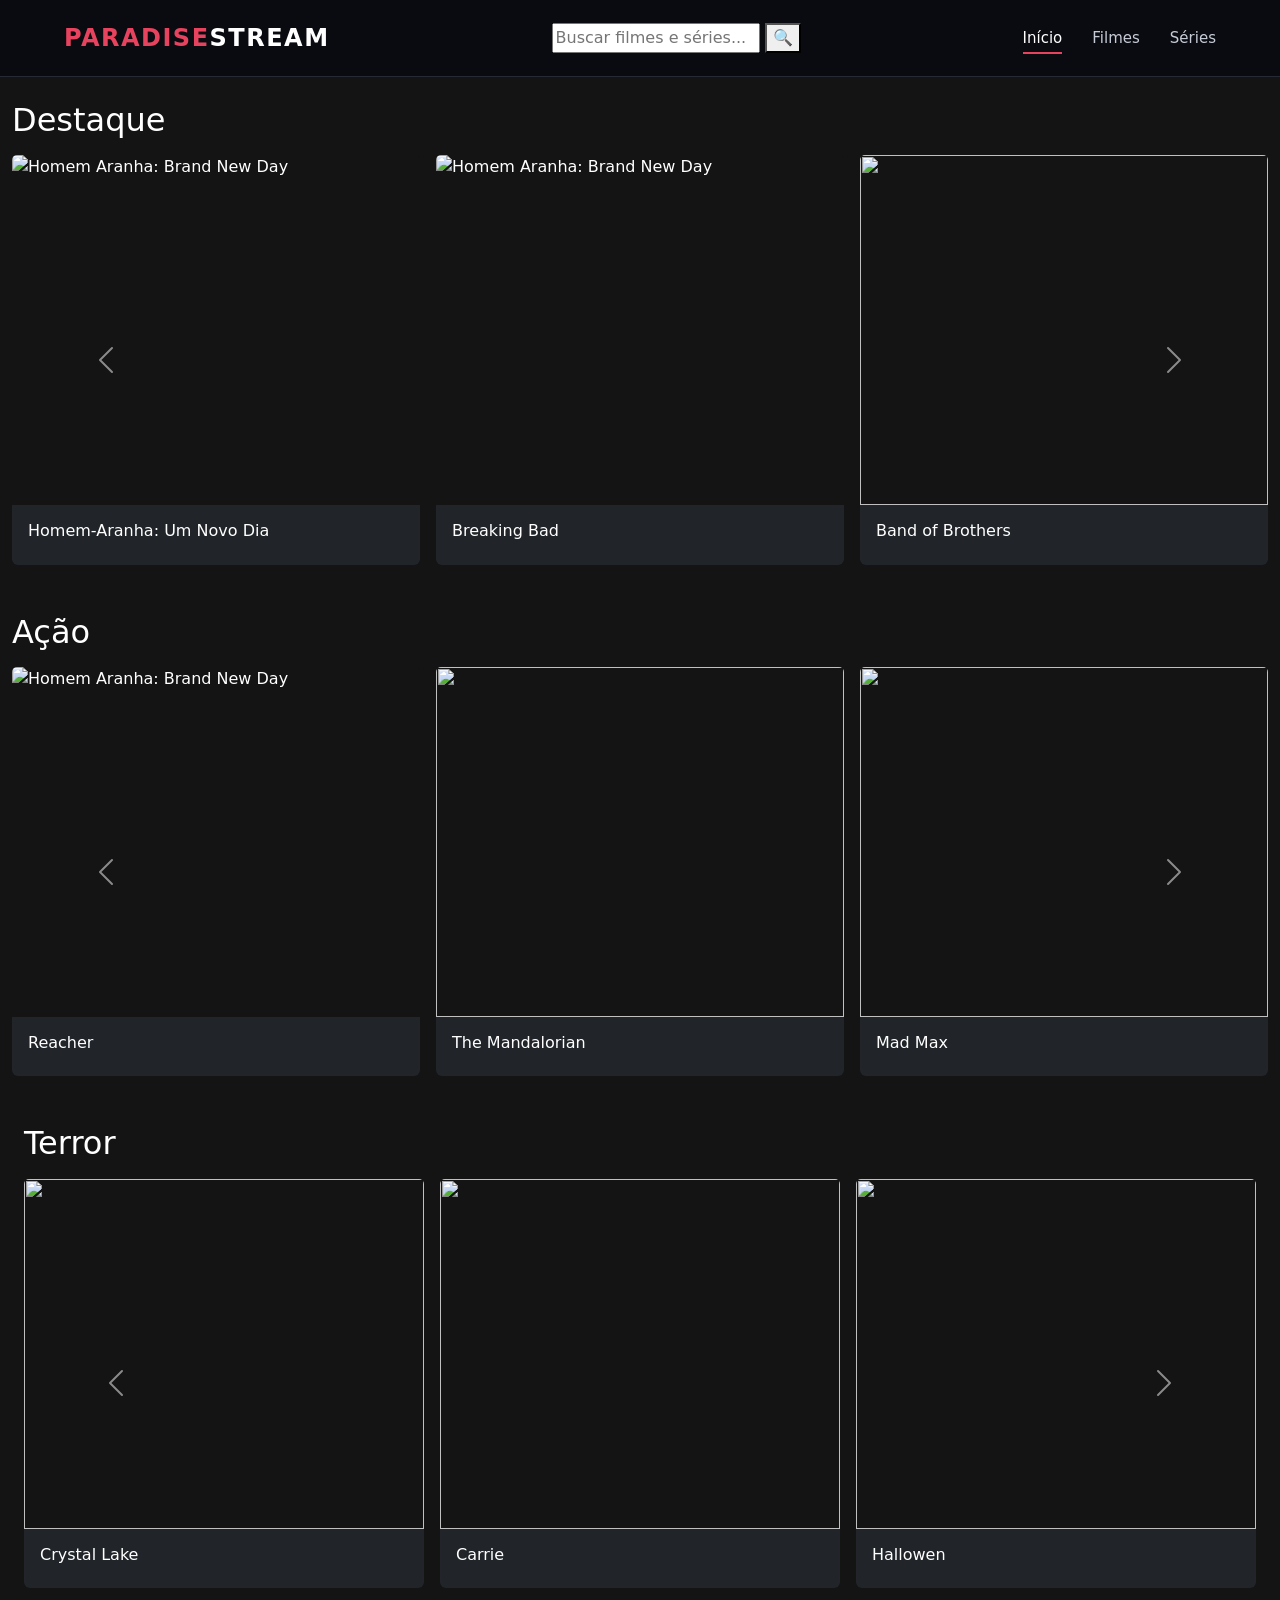
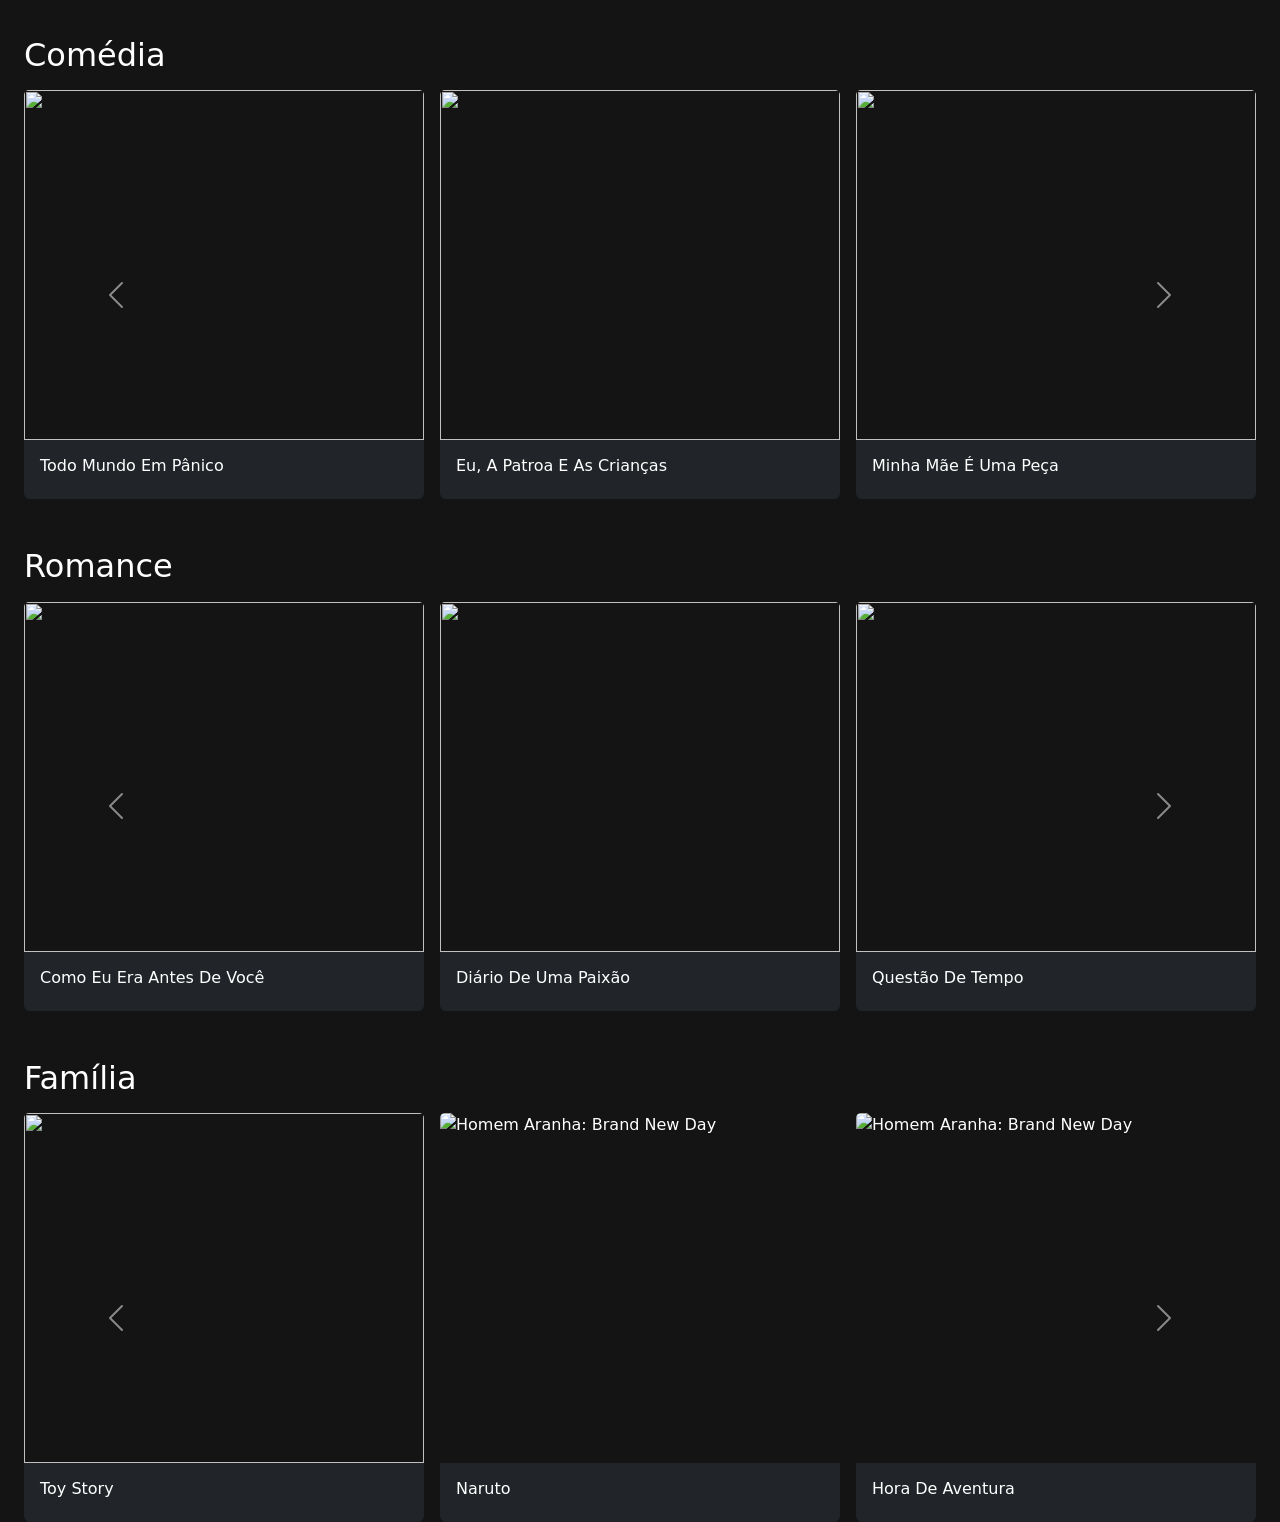
==== index.html @ f9d00931 "Add files via upload" ====
<!DOCTYPE html>
<html lang="pt-br">
<head>
    <meta charset="UTF-8">
    <meta name="viewport" content="width=device-width, initial-scale=1.0">
    <title>Tela inicial</title>
    <link href="https://cdn.jsdelivr.net/npm/bootstrap@5.0.2/dist/css/bootstrap.min.css" rel="stylesheet" integrity="sha384-EVSTQN3/azprG1Anm3QDgpJLIm9Nao0Yz1ztcQTwFspd3yD65VohhpuuCOmLASjC" crossorigin="anonymous">
    <link rel="stylesheet" href="estilos.css">
</head>

<nav class="navbar">
    <div class="nav-container">

        <!-- Logo -->
        <a href="index.html" class="logo">
            PARADISE<span>STREAM</span>
        </a>

        <form class="search-box">
           <input type="text" id="campoBusca" placeholder="Buscar filmes e séries...">
           <button type="button" id="botaoBusca">&#128269;</button>
        </form>

        <!-- Links de navegação -->
        <ul class="nav-links">
            <li>
                <a href="index.html" class="active">Início</a>
            </li>

            <li>
                <a href="filmes.html" >Filmes</a>
            </li>

            <li>
                <a href="series.html">Séries</a>
            </li>

            

        </ul>

    </div>
</nav>

<body>
    


<!-- PRIMEIRO CARROSSEL -->
<div class="container-fluid mt-4">

    <h2 class="text-white mb-3">Destaque</h2>

    <div id="carrosselDestaques" class="carousel slide"  data-bs-wrap="true">

        <div class="carousel-inner">

            <div class="carousel-item active">
                <div class="row row-cols-2 row-cols-md-3 g-3">

                    <div class="col">
                        <div class="card bg-dark text-white">
                            <img src="https://ingresso-a.akamaihd.net/b2b/production/uploads/articles-content/c0a47a68-1120-4607-a90f-4d3f2a126d78.jpg" class="card-img-top"alt="Homem Aranha: Brand New Day">
                            <div class="card-body">
                                <h6>Homem-Aranha: Um Novo Dia</h6>
                            </div>
                        </div>
                    </div>

                    <div class="col">
                        <div class="card bg-dark text-white">
                            <img src="https://m.media-amazon.com/images/M/MV5BMzU5ZGYzNmQtMTdhYy00OGRiLTg0NmQtYjVjNzliZTg1ZGE4XkEyXkFqcGc@._V1_QL75_UX190_CR0,2,190,281_.jpg" class="card-img-top"alt="Homem Aranha: Brand New Day">
                            <div class="card-body">
                                <h6>Breaking Bad</h6>
                            </div>
                        </div>
                    </div>

                    <div class="col">
                        <div class="card bg-dark text-white">
                            <img src="https://m.media-amazon.com/images/M/MV5BYjdlNGJlYjQtMDU2Mi00ZjA1LWEwYzgtYzlmNDM5MmE1ZGUwXkEyXkFqcGc@._V1_FMjpg_UX1000_.jpg" class="card-img-top">
                            <div class="card-body">
                                <h6>Band of Brothers </h6>
                            </div>
                        </div>
                    </div>

                </div>
            </div>

            <div class="carousel-item">
                <!-- Segundo grupo de filmes -->
                 <div class="row row-cols-2 row-cols-md-3 g-3">

                    <div class="col">
                        <div class="card bg-dark text-white">
                            <img src="https://thumb.wikimedia.org/wikipedia/pt/thumb/8/84/AOrigemPoster.jpg/250px-AOrigemPoster.jpg?utm_source=pt.wikipedia.org&utm_campaign=parser&utm_content=thumbnail" class="card-img-top">
                            <div class="card-body">
                                <h6>A Origem</h6>
                            </div>
                        </div>
                    </div>

                    <div class="col">
                        <div class="card bg-dark text-white">
                            <img src="https://upload.wikimedia.org/wikipedia/pt/3/3a/Interstellar_Filme.png?utm_source=pt.wikipedia.org&utm_campaign=index&utm_content=original.jpg" class="card-img-top">
                            <div class="card-body">
                                <h6>Interestelar</h6>
                            </div>
                        </div>
                    </div>

                    <div class="col">
                        <div class="card bg-dark text-white">
                            <img src="https://m.media-amazon.com/images/M/MV5BZjQwYzBlYzUtZjhhOS00ZDQ0LWE0NzAtYTk4MjgzZTNkZWEzXkEyXkFqcGc@._V1_FMjpg_UX1000_.jpg" class="card-img-top">
                            <div class="card-body">
                                <h6>The Office</h6>
                            </div>
                        </div>
                    </div>

                </div>
            </div>

        </div>

        <button class="carousel-control-prev" type="button"
            data-bs-target="#carrosselDestaques" data-bs-slide="prev">
            <span class="carousel-control-prev-icon"></span>
        </button>

        <button class="carousel-control-next" type="button"
            data-bs-target="#carrosselDestaques" data-bs-slide="next">
            <span class="carousel-control-next-icon"></span>
        </button>

    </div>
</div>


<!-- SEGUNDO CARROSSEL -->
<div class="container-fluid mt-5">

    <h2 class="text-white mb-3">Ação</h2>

    <div id="carrosselAcao" class="carousel slide" data-bs-wrap="true">

        <div class="carousel-inner">

            <div class="carousel-item active">
                <div class="row row-cols-2 row-cols-md-3 g-3">

                    <div class="col">
                        <div class="card bg-dark text-white">
                            <img src="https://m.media-amazon.com/images/M/MV5BMmE0YTA3MTItMjhiNC00MGQ3LTllZDktNGNiZWY1OWFmNmM1XkEyXkFqcGc@._V1_FMjpg_UX1000_.jpg" class="card-img-top"alt="Homem Aranha: Brand New Day">
                            <div class="card-body">
                                <h6>Reacher</h6>
                            </div>
                        </div>
                    </div>

                    <div class="col">
                        <div class="card bg-dark text-white">
                            <img src="https://m.media-amazon.com/images/M/MV5BYjRkYzAzNjktZmRhMy00NjRiLWE0OTMtYmRmMTE5NDkzY2NlXkEyXkFqcGc@._V1_FMjpg_UX1000_.jpg" class="card-img-top">
                            <div class="card-body">
                                <h6>The Mandalorian </h6>
                            </div>
                        </div>
                    </div>

                    <div class="col">
                        <div class="card bg-dark text-white">
                            <img src="https://play-lh.googleusercontent.com/tvod/AONTG1fm_NFpjFeVx1H1iXdkcRHJoO_8XDcyBbpZlTEIy2URNRBZ0ZqvwmXQAGFwgXCc-gkOQ0M9k5bleLNJd-JmVPMzUiQfOw=w240-h480-rw" class="card-img-top">
                            <div class="card-body">
                                <h6>Mad Max</h6>
                            </div>
                        </div>
                    </div>

                </div>
            </div>

            <div class="carousel-item">
                <!-- Segundo grupo de filmes -->
              
            <div class="row row-cols-2 row-cols-md-3 g-3">

                    <div class="col">
                        <div class="card bg-dark text-white">
                            <img src="https://ingresso-a.akamaihd.net/prd/img/movie/john-wick-de-volta-ao-jogo/fb75dc6f-07f3-41ed-aae5-eb09a50f91e0.jpg" class="card-img-top">
                            <div class="card-body">
                                <h6>John Wick</h6>
                            </div>
                        </div>
                    </div>

                    <div class="col">
                        <div class="card bg-dark text-white">
                            <img src="https://br.web.img3.acsta.net/pictures/14/09/26/22/42/410634.jpg" class="card-img-top">
                            <div class="card-body">
                                <h6>Jogos Vorazes</h6>
                            </div>
                        </div>
                    </div>

                    <div class="col">
                        <div class="card bg-dark text-white">
                            <img src="https://upload.wikimedia.org/wikipedia/pt/4/40/Alice_in_Borderland_%28s%C3%A9rie%29.png?utm_source=pt.wikipedia.org&utm_campaign=index&utm_content=original" class="card-img-top">
                            <div class="card-body">
                                <h6>Alice in Borderland</h6>
                            </div>
                        </div>
                    </div>

                </div>
        </div>

        <button class="carousel-control-prev" type="button"
            data-bs-target="#carrosselAcao" data-bs-slide="prev">
            <span class="carousel-control-prev-icon"></span>
        </button>

        <button class="carousel-control-next" type="button"
            data-bs-target="#carrosselAcao" data-bs-slide="next">
            <span class="carousel-control-next-icon"></span>
        </button>

    </div>
</div>





<!-- TERCEIRO CARROSSEL -->
<div class="container-fluid mt-5">

    <h2 class="text-white mb-3">Terror</h2>

    <div id="carrosselTerror" class="carousel slide" data-bs-wrap="true">

        <div class="carousel-inner">

            <div class="carousel-item active">
                <div class="row row-cols-2 row-cols-md-3 g-3">

                    <div class="col">
                        <div class="card bg-dark text-white">
                            <img src="https://beam-images.warnermediacdn.com/BEAM_LWM_DELIVERABLES/e4d6d6a6-69ea-46ce-a4cf-9f9b878eaaa5/74175fcc-c7b6-11f1-82b7-02ffdbe2ad4b.jpeg?host=wbd-images.prod-vod.h264.io&partner=beamcom&w=1024&w=1024" class="card-img-top">
                            <div class="card-body">
                                <h6>Crystal Lake</h6>
                            </div>
                        </div>
                    </div>

                    <div class="col">
                        <div class="card bg-dark text-white">
                            <img src="https://br.web.img3.acsta.net/c_310_420/img/9d/0d/9d0d1c113a7c5379e407fbebbd18df5e.jpg" class="card-img-top">
                            <div class="card-body">
                                <h6>Carrie</h6>
                            </div>
                        </div>
                    </div>

                    <div class="col">
                        <div class="card bg-dark text-white">
                            <img src="https://encrypted-tbn0.gstatic.com/images?q=tbn:ANd9GcSpccyQ326GG4Xk3FuT8S998_UnpfRBCzVuQ421PCXalFFUEH6jQXz3PVE&s=10" class="card-img-top">
                            <div class="card-body">
                                <h6>Hallowen</h6>
                            </div>
                        </div>
                    </div>

                </div>
            </div>

            <div class="carousel-item">
                <!-- Segundo grupo de filmes -->
                 <div class="row row-cols-2 row-cols-md-3 g-3">

                    <div class="col">
                        <div class="card bg-dark text-white">
                            <img src="https://m.media-amazon.com/images/M/MV5BNDFmODE3NDktZGVhNS00M2NmLWI1NDAtNTgzOTA0ZGFhODFiXkEyXkFqcGc@._V1_.jpg" class="card-img-top">
                            <div class="card-body">
                                <h6>IT: Bem-Vindos a Derry</h6>
                            </div>
                        </div>
                    </div>

                    <div class="col">
                        <div class="card bg-dark text-white">
                            <img src="https://ingresso-a.akamaihd.net/prd/img/movie/a-hora-do-pesadelo/2cf0171c-5954-4490-aeae-051ad5b1a439.webp" class="card-img-top">
                            <div class="card-body">
                                <h6>A Hora Do Pesadelo</h6>
                            </div>
                        </div>
                    </div>

                    <div class="col">
                        <div class="card bg-dark text-white">
                            <img src="https://m.media-amazon.com/images/M/MV5BMjc0YjE0NDItZGU2MC00OGNiLWI3NGQtMDk5M2ZmZGIwNDJjXkEyXkFqcGc@._V1_.jpg" class="card-img-top">
                            <div class="card-body">
                                <h6>Hellraiser 3</h6>
                            </div>
                        </div>
                    </div>

                </div>
            </div>

        </div>

        <button class="carousel-control-prev" type="button"
            data-bs-target="#carrosselTerror" data-bs-slide="prev">
            <span class="carousel-control-prev-icon"></span>
        </button>

        <button class="carousel-control-next" type="button"
            data-bs-target="#carrosselTerror" data-bs-slide="next">
            <span class="carousel-control-next-icon"></span>
        </button>

    </div>
</div>





<!-- QUARTO CARROSSEL -->
<div class="container-fluid mt-5">

    <h2 class="text-white mb-3">Comédia</h2>

    <div id="carrosselComedia" class="carousel slide" data-bs-wrap="true">

        <div class="carousel-inner">

            <div class="carousel-item active">
                <div class="row row-cols-2 row-cols-md-3 g-3">

                    <div class="col">
                        <div class="card bg-dark text-white">
                            <img src="https://upload.wikimedia.org/wikipedia/pt/d/d8/ScaryMovie.jpg?utm_source=pt.wikipedia.org&utm_campaign=index&utm_content=original" class="card-img-top">
                            <div class="card-body">
                                <h6>Todo Mundo Em Pânico</h6>
                            </div>
                        </div>
                    </div>

                    <div class="col">
                        <div class="card bg-dark text-white">
                            <img src="https://m.media-amazon.com/images/M/MV5BMWZjYWEwMGMtNDE0MC00ODQ0LTlhNTMtZjhlYzhkNjcwYWU4XkEyXkFqcGc@._V1_.jpg" class="card-img-top">
                            <div class="card-body">
                                <h6>Eu, A Patroa E As Crianças</h6>
                            </div>
                        </div>
                    </div>

                    <div class="col">
                        <div class="card bg-dark text-white">
                            <img src="https://upload.wikimedia.org/wikipedia/pt/d/da/Minha_M%C3%A3e_%C3%A9_uma_Pe%C3%A7a.jpg?utm_source=pt.wikipedia.org&utm_campaign=index&utm_content=original" class="card-img-top">
                            <div class="card-body">
                                <h6>Minha Mãe É Uma Peça</h6>
                            </div>
                        </div>
                    </div>

                </div>
            </div>

            <div class="carousel-item">
                <!-- Segundo grupo de filmes -->
                 <div class="row row-cols-2 row-cols-md-3 g-3">

                    <div class="col">
                        <div class="card bg-dark text-white">
                            <img src="https://upload.wikimedia.org/wikipedia/pt/a/ad/Cartaz_AQASNS.jpg?utm_source=pt.wikipedia.org&utm_campaign=index&utm_content=original" class="card-img-top">
                            <div class="card-body">
                                <h6>Até Que A Sorte Nos Separe</h6>
                            </div>
                        </div>
                    </div>

                    <div class="col">
                        <div class="card bg-dark text-white">
                            <img src="https://upload.wikimedia.org/wikipedia/pt/3/34/Norbit.jpg?utm_source=pt.wikipedia.org&utm_campaign=index&utm_content=original" class="card-img-top">
                            <div class="card-body">
                                <h6>Norbit</h6>
                            </div>
                        </div>
                    </div>

                    <div class="col">
                        <div class="card bg-dark text-white">
                            <img src="https://images.contentstack.io/v3/assets/blt13adb7e2033fcee5/blt66d7255b35df6f9d/691c86ad427b1c0f96101ec9/AmericanPie_Rated_Poster_2000x3000_uaa.jpg?width=2560" class="card-img-top">
                            <div class="card-body">
                                <h6>American Pie</h6>
                            </div>
                        </div>
                    </div>

                </div>
            </div>

        </div>

        <button class="carousel-control-prev" type="button"
            data-bs-target="#carrosselComedia" data-bs-slide="prev">
            <span class="carousel-control-prev-icon"></span>
        </button>

        <button class="carousel-control-next" type="button"
            data-bs-target="#carrosselComedia" data-bs-slide="next">
            <span class="carousel-control-next-icon"></span>
        </button>

    </div>
</div>






<!-- QUINTO CARROSSEL -->
<div class="container-fluid mt-5">

    <h2 class="text-white mb-3">Romance</h2>

    <div id="carrosselRomance" class="carousel slide" data-bs-wrap="true">

        <div class="carousel-inner">

            <div class="carousel-item active">
                <div class="row row-cols-2 row-cols-md-3 g-3">

                    <div class="col">
                        <div class="card bg-dark text-white">
                            <img src="https://br.web.img3.acsta.net/c_310_420/pictures/16/02/03/19/11/303307.jpg" class="card-img-top">
                            <div class="card-body">
                                <h6>Como Eu Era Antes De Você</h6>
                            </div>
                        </div>
                    </div>

                    <div class="col">
                        <div class="card bg-dark text-white">
                            <img src="https://m.media-amazon.com/images/S/pv-target-images/e46417559054417d408881056c768e625399ef697188fe9a9a540e2dcb94e5ad.jpg" class="card-img-top">
                            <div class="card-body">
                                <h6>Diário De Uma Paixão</h6>
                            </div>
                        </div>
                    </div>

                    <div class="col">
                        <div class="card bg-dark text-white">
                            <img src="https://encrypted-tbn0.gstatic.com/images?q=tbn:ANd9GcTEup8LrmeDj0szNjxgXdNZaiuwODnEsWhAr_9OqL6TNgY6F5ocRlkbMJE&s=10" class="card-img-top">
                            <div class="card-body">
                                <h6>Questão De Tempo</h6>
                            </div>
                        </div>
                    </div>

                </div>
            </div>

            <div class="carousel-item">
                <!-- Segundo grupo de filmes -->
                 <div class="row row-cols-2 row-cols-md-3 g-3">

                    <div class="col">
                        <div class="card bg-dark text-white">
                            <img src="https://m.media-amazon.com/images/S/pv-target-images/e70e995339d0aa70e3332922116d544d7ec4848bcfa43ea3db2dfb4c65c2179d.jpg" class="card-img-top">
                            <div class="card-body">
                                <h6>10 Coisas Que Odeio Em Você</h6>
                            </div>
                        </div>
                    </div>

                    <div class="col">
                        <div class="card bg-dark text-white">
                            <img src="https://br.web.img3.acsta.net/medias/nmedia/18/87/84/14/20028635.jpg" class="card-img-top">
                            <div class="card-body">
                                <h6>Orgulho E Preconceito</h6>
                            </div>
                        </div>
                    </div>

                    <div class="col">
                        <div class="card bg-dark text-white">
                            <img src="https://br.web.img3.acsta.net/medias/nmedia/18/91/88/38/20167659.jpg" class="card-img-top">
                            <div class="card-body">
                                <h6>Encontro Marcado</h6>
                            </div>
                        </div>
                    </div>

                </div>
            </div>

        </div>

        <button class="carousel-control-prev" type="button"
            data-bs-target="#carrosselRomance" data-bs-slide="prev">
            <span class="carousel-control-prev-icon"></span>
        </button>

        <button class="carousel-control-next" type="button"
            data-bs-target="#carrosselRomance" data-bs-slide="next">
            <span class="carousel-control-next-icon"></span>
        </button>

    </div>
</div>



<!-- QUINTO CARROSSEL -->
<div class="container-fluid mt-5">

    <h2 class="text-white mb-3">Família</h2>

    <div id="carrosselFam" class="carousel slide" data-bs-wrap="true">

        <div class="carousel-inner">

            <div class="carousel-item active">
                <div class="row row-cols-2 row-cols-md-3 g-3">

                    <div class="col">
                        <div class="card bg-dark text-white">
                            <img src="https://static.wikia.nocookie.net/pixar/images/c/ca/Toy_story_ver1_xlg.jpg/revision/latest?cb=20190407134954&path-prefix=pt" class="card-img-top">
                            <div class="card-body">
                                <h6>Toy Story</h6>
                            </div>
                        </div>
                    </div>

                    <div class="col">
                        <div class="card bg-dark text-white">
                            <img src="https://br.web.img3.acsta.net/c_310_420/pictures/16/04/11/16/56/089875.jpg" class="card-img-top"alt="Homem Aranha: Brand New Day">
                            <div class="card-body">
                                <h6>Naruto</h6>
                            </div>
                        </div>
                    </div>
                    <div class="col">
                        <div class="card bg-dark text-white">
                            <img src="https://encrypted-tbn0.gstatic.com/images?q=tbn:ANd9GcRw0PR3DsCdh094dq8tys2j0OrvZEQ99MY1-FQZKFqKg_mHobxrLwiEjJ4&s=10" class="card-img-top"alt="Homem Aranha: Brand New Day">
                            <div class="card-body">
                                <h6>Hora De Aventura</h6>
                            </div>
                        </div>
                    </div>

                </div>
            </div>

            <div class="carousel-item">
                <!-- Segundo grupo de filmes -->
                 <div class="row row-cols-2 row-cols-md-3 g-3">

                    <div class="col">
                        <div class="card bg-dark text-white">
                            <img src="https://static.wikia.nocookie.net/dublagem/images/b/be/Apenasumshowfitasperdidas.png/revision/latest?cb=20260506125609&path-prefix=pt-br" class="card-img-top">
                            <div class="card-body">
                                <h6>Apenas Um Show</h6>
                            </div>
                        </div>
                    </div>

                    <div class="col">
                        <div class="card bg-dark text-white">
                            <img src="https://br.web.img3.acsta.net/pictures/15/06/25/16/20/518080.jpg" class="card-img-top">
                            <div class="card-body">
                                <h6>O Pequeno Príncipe</h6>
                            </div>
                        </div>
                    </div>

                    <div class="col">
                        <div class="card bg-dark text-white">
                            <img src="https://thumb.wikimedia.org/wikipedia/pt/thumb/6/64/Zathura.jpg/250px-Zathura.jpg?utm_source=pt.wikipedia.org&utm_campaign=parser&utm_content=thumbnail" class="card-img-top">
                            <div class="card-body">
                                <h6>Zathura</h6>
                            </div>
                        </div>
                    </div>

                </div>
            </div>

        </div>

        <button class="carousel-control-prev" type="button"
            data-bs-target="#carrosselFam" data-bs-slide="prev">
            <span class="carousel-control-prev-icon"></span>
        </button>

        <button class="carousel-control-next" type="button"
            data-bs-target="#carrosselFam" data-bs-slide="next">
            <span class="carousel-control-next-icon"></span>
        </button>

    </div>
</div>

    <script src="https://cdn.jsdelivr.net/npm/bootstrap@5.0.2/dist/js/bootstrap.bundle.min.js" integrity="sha384-MrcW6ZMFYlzcLA8Nl+NtUVF0sA7MsXsP1UyJoMp4YLEuNSfAP+JcXn/tWtIaxVXM" crossorigin="anonymous"></script>
</body>
</html>
---- estilos.css ----
/* Barra de navegação */
.navbar {
    background-color: #090b10;
    border-bottom: 1px solid #252a35;
    width: 100%;
    padding: 20px 0;
}

/* Container principal */
.nav-container {
    width: 90%;
    max-width: 1200px;
    margin: 0 auto;

    display: flex;
    justify-content: space-between;
    align-items: center;
}

/* Logo */
.logo {
    color: #e8435e;
    font-size: 24px;
    font-weight: bold;
    letter-spacing: 1.5px;
    text-decoration: none;
}

.logo span {
    color: #ffffff;
}

/* Lista de links */
.nav-links {
    display: flex;
    align-items: center;
    gap: 30px;

    list-style: none;
    margin: 0;
    padding: 0;
}

/* Links */
.nav-links a {
    color: #c6ccd6;
    text-decoration: none;
    font-size: 15px;

    transition: color 0.3s;
}

/* Efeito ao passar o mouse */
.nav-links a:hover {
    color: #ffffff;
}

/* Página atual */
.nav-links a.active {
    color: #ffffff;
    border-bottom: 2px solid #e8435e;
    padding-bottom: 5px;
}

/* Responsividade */
@media (max-width: 600px) {
    .nav-container {
        flex-direction: column;
        gap: 20px;
    }

    .nav-links {
        gap: 18px;
        flex-wrap: wrap;
        justify-content: center;
    }
}


body {
    background-color: #141414;
}

.card {
    border: none;
    transition: transform 0.3s;
}
.card img {
    width: 100%;
    height: 350px;
    object-fit: contain;
    background-color: #141414;
}

.card:hover {
    transform: scale(1.05);
    cursor: pointer;
}

.card-body {
    color: white;
}
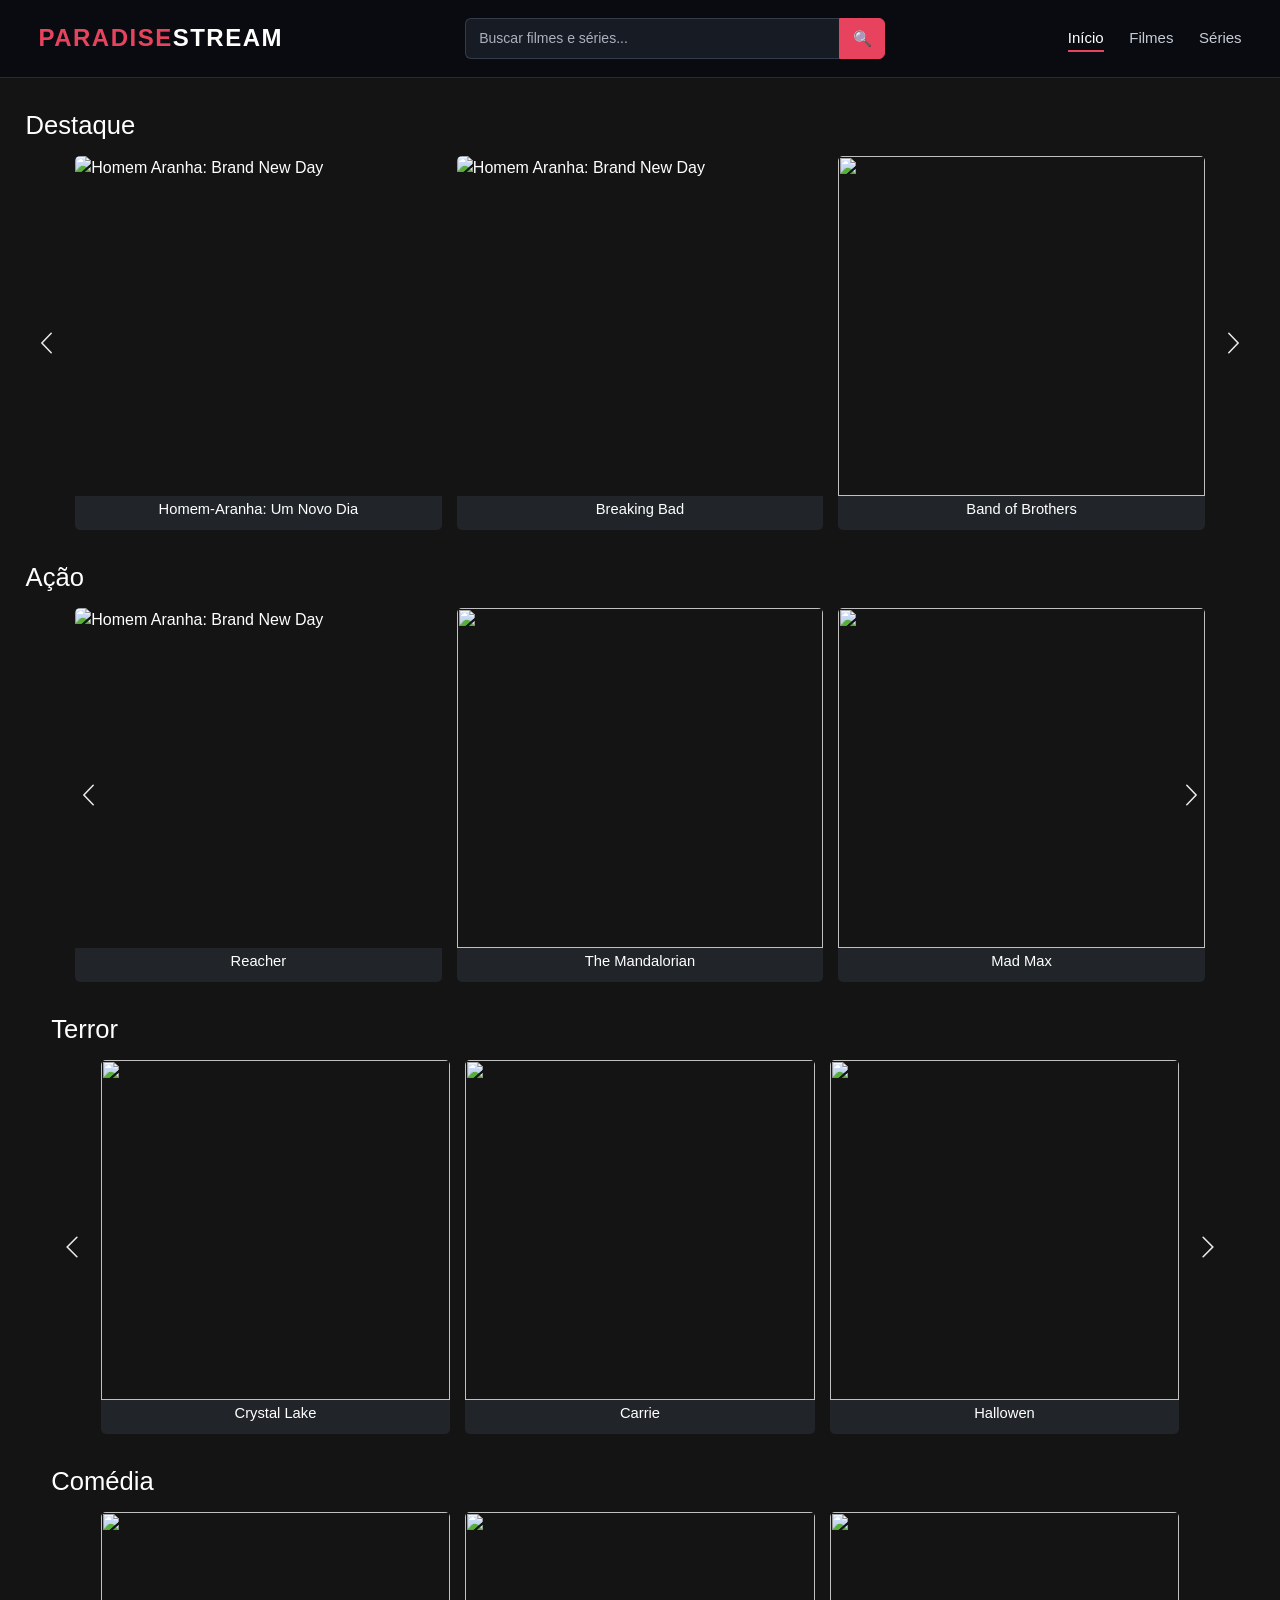
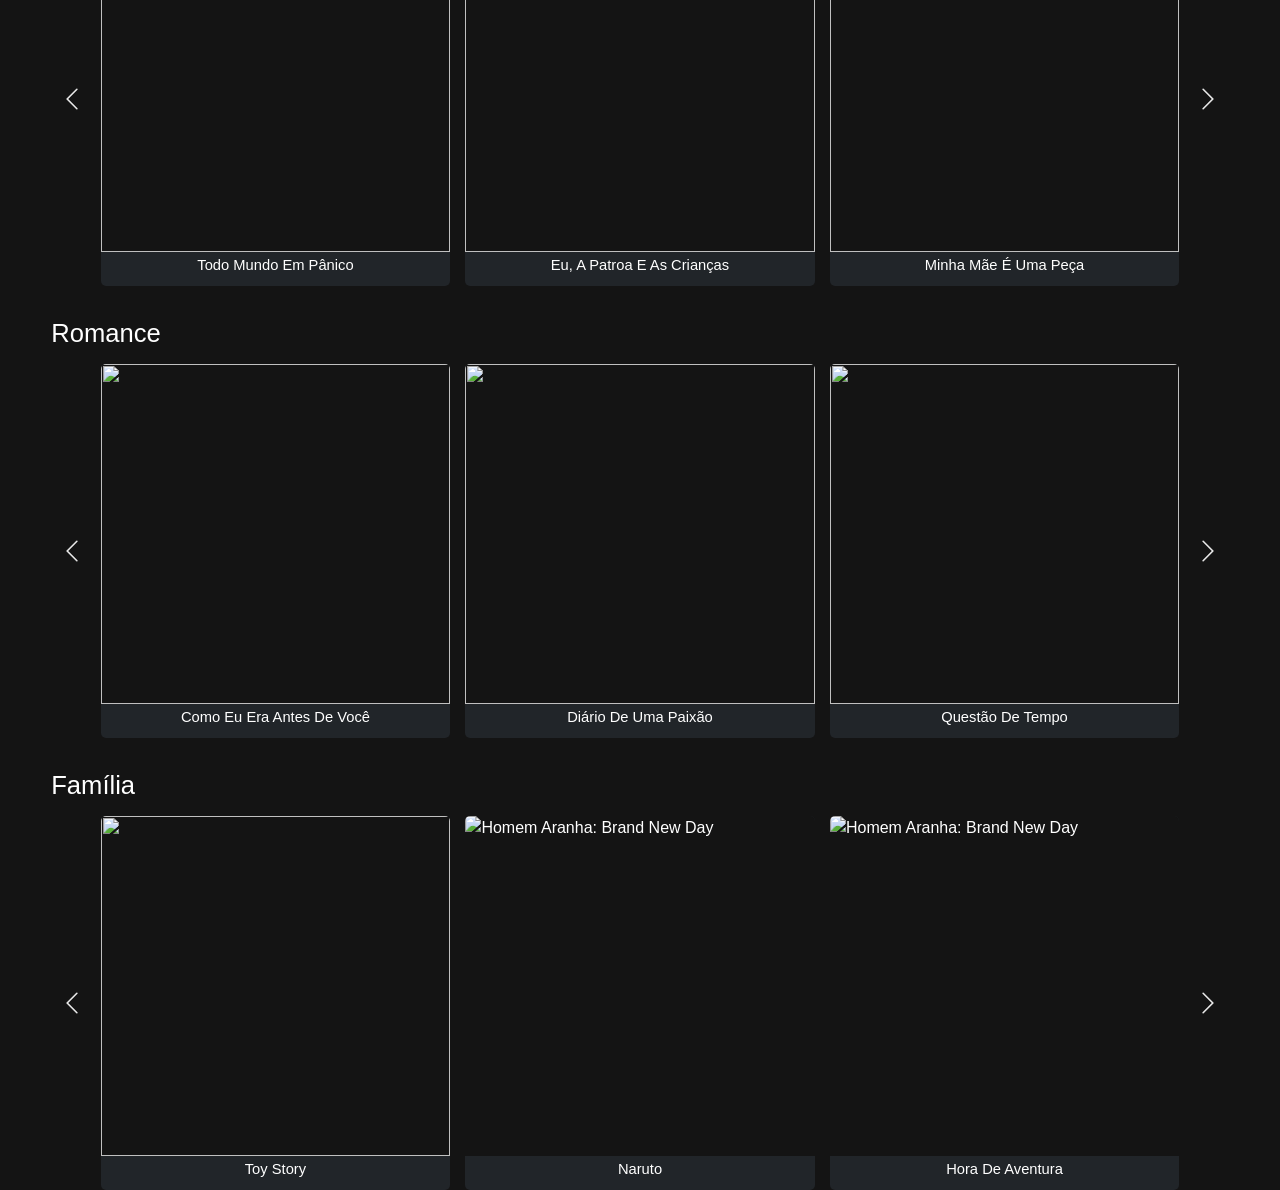
==== commit d11cf3da: "Update index.html" ====
--- a/index.html
+++ b/index.html
@@ -1,421 +1,839 @@
 <!DOCTYPE html>
+
 <html lang="pt-br">
+
 <head>
+
     <meta charset="UTF-8">
+
     <meta name="viewport" content="width=device-width, initial-scale=1.0">
-    <title>Tela inicial</title>
+
+    <title>ParadiseStream - Início</title>
+    <link rel="icon" type="image/jpeg" href="../assets/icon_paradise.jpg">
+
     <link href="https://cdn.jsdelivr.net/npm/bootstrap@5.0.2/dist/css/bootstrap.min.css" rel="stylesheet" integrity="sha384-EVSTQN3/azprG1Anm3QDgpJLIm9Nao0Yz1ztcQTwFspd3yD65VohhpuuCOmLASjC" crossorigin="anonymous">
+
     <link rel="stylesheet" href="estilos.css">
+
 </head>
 
+
+
+
+<body>
+
 <nav class="navbar">
+
     <div class="nav-container">
 
+
+
         <!-- Logo -->
+
         <a href="index.html" class="logo">
+
             PARADISE<span>STREAM</span>
+
         </a>
 
+
+
         <form class="search-box">
+
            <input type="text" id="campoBusca" placeholder="Buscar filmes e séries...">
+
            <button type="button" id="botaoBusca">&#128269;</button>
+
         </form>
 
+
+
         <!-- Links de navegação -->
+
         <ul class="nav-links">
+
             <li>
+
                 <a href="index.html" class="active">Início</a>
+
             </li>
 
+
+
             <li>
+
                 <a href="filmes.html" >Filmes</a>
+
             </li>
 
+
+
             <li>
+
                 <a href="series.html">Séries</a>
+
             </li>
 
-            
+
+
+
+
+
 
         </ul>
 
+
+
     </div>
+
 </nav>
 
-<body>
-    
+
+
+
+
 
 
 <!-- PRIMEIRO CARROSSEL -->
+
 <div class="container-fluid mt-4">
 
+
+
     <h2 class="text-white mb-3">Destaque</h2>
 
+
+
     <div id="carrosselDestaques" class="carousel slide"  data-bs-wrap="true">
 
+
+
         <div class="carousel-inner">
 
+
+
             <div class="carousel-item active">
-                <div class="row row-cols-2 row-cols-md-3 g-3">
-
-                    <div class="col">
-                        <div class="card bg-dark text-white">
-                            <img src="https://ingresso-a.akamaihd.net/b2b/production/uploads/articles-content/c0a47a68-1120-4607-a90f-4d3f2a126d78.jpg" class="card-img-top"alt="Homem Aranha: Brand New Day">
-                            <div class="card-body">
+
+                <div class="row row-cols-3 g-2">
+
+
+
+                    <div class="col">
+
+                        <div class="card bg-dark text-white">
+
+                            <img src="https://ingresso-a.akamaihd.net/b2b/production/uploads/articles-content/c0a47a68-1120-4607-a90f-4d3f2a126d78.jpg" class="card-img-top" alt="Homem Aranha: Brand New Day">
+
+                            <div class="card-body">
+
                                 <h6>Homem-Aranha: Um Novo Dia</h6>
-                            </div>
-                        </div>
-                    </div>
-
-                    <div class="col">
-                        <div class="card bg-dark text-white">
-                            <img src="https://m.media-amazon.com/images/M/MV5BMzU5ZGYzNmQtMTdhYy00OGRiLTg0NmQtYjVjNzliZTg1ZGE4XkEyXkFqcGc@._V1_QL75_UX190_CR0,2,190,281_.jpg" class="card-img-top"alt="Homem Aranha: Brand New Day">
-                            <div class="card-body">
+
+                            </div>
+
+                        </div>
+
+                    </div>
+
+
+
+                    <div class="col">
+
+                        <div class="card bg-dark text-white">
+
+                            <img src="https://m.media-amazon.com/images/M/MV5BMzU5ZGYzNmQtMTdhYy00OGRiLTg0NmQtYjVjNzliZTg1ZGE4XkEyXkFqcGc@._V1_QL75_UX190_CR0,2,190,281_.jpg" class="card-img-top" alt="Homem Aranha: Brand New Day">
+
+                            <div class="card-body">
+
                                 <h6>Breaking Bad</h6>
-                            </div>
-                        </div>
-                    </div>
-
-                    <div class="col">
-                        <div class="card bg-dark text-white">
+
+                            </div>
+
+                        </div>
+
+                    </div>
+
+
+
+                    <div class="col">
+
+                        <div class="card bg-dark text-white">
+
                             <img src="https://m.media-amazon.com/images/M/MV5BYjdlNGJlYjQtMDU2Mi00ZjA1LWEwYzgtYzlmNDM5MmE1ZGUwXkEyXkFqcGc@._V1_FMjpg_UX1000_.jpg" class="card-img-top">
-                            <div class="card-body">
+
+                            <div class="card-body">
+
                                 <h6>Band of Brothers </h6>
-                            </div>
-                        </div>
-                    </div>
+
+                            </div>
+
+                        </div>
+
+                    </div>
+
+
 
                 </div>
+
             </div>
 
+
+
             <div class="carousel-item">
+
                 <!-- Segundo grupo de filmes -->
-                 <div class="row row-cols-2 row-cols-md-3 g-3">
-
-                    <div class="col">
-                        <div class="card bg-dark text-white">
+
+                 <div class="row row-cols-3 g-2">
+
+
+
+                    <div class="col">
+
+                        <div class="card bg-dark text-white">
+
                             <img src="https://thumb.wikimedia.org/wikipedia/pt/thumb/8/84/AOrigemPoster.jpg/250px-AOrigemPoster.jpg?utm_source=pt.wikipedia.org&utm_campaign=parser&utm_content=thumbnail" class="card-img-top">
-                            <div class="card-body">
+
+                            <div class="card-body">
+
                                 <h6>A Origem</h6>
-                            </div>
-                        </div>
-                    </div>
-
-                    <div class="col">
-                        <div class="card bg-dark text-white">
+
+                            </div>
+
+                        </div>
+
+                    </div>
+
+
+
+                    <div class="col">
+
+                        <div class="card bg-dark text-white">
+
                             <img src="https://upload.wikimedia.org/wikipedia/pt/3/3a/Interstellar_Filme.png?utm_source=pt.wikipedia.org&utm_campaign=index&utm_content=original.jpg" class="card-img-top">
-                            <div class="card-body">
+
+                            <div class="card-body">
+
                                 <h6>Interestelar</h6>
-                            </div>
-                        </div>
-                    </div>
-
-                    <div class="col">
-                        <div class="card bg-dark text-white">
+
+                            </div>
+
+                        </div>
+
+                    </div>
+
+
+
+                    <div class="col">
+
+                        <div class="card bg-dark text-white">
+
                             <img src="https://m.media-amazon.com/images/M/MV5BZjQwYzBlYzUtZjhhOS00ZDQ0LWE0NzAtYTk4MjgzZTNkZWEzXkEyXkFqcGc@._V1_FMjpg_UX1000_.jpg" class="card-img-top">
-                            <div class="card-body">
+
+                            <div class="card-body">
+
                                 <h6>The Office</h6>
-                            </div>
-                        </div>
-                    </div>
+
+                            </div>
+
+                        </div>
+
+                    </div>
+
+
 
                 </div>
+
             </div>
 
+
+
         </div>
 
+
+
         <button class="carousel-control-prev" type="button"
+
             data-bs-target="#carrosselDestaques" data-bs-slide="prev">
+
             <span class="carousel-control-prev-icon"></span>
+
         </button>
 
+
+
         <button class="carousel-control-next" type="button"
+
             data-bs-target="#carrosselDestaques" data-bs-slide="next">
+
             <span class="carousel-control-next-icon"></span>
+
         </button>
 
+
+
     </div>
+
 </div>
 
 
+
+
+
 <!-- SEGUNDO CARROSSEL -->
+
 <div class="container-fluid mt-5">
 
+
+
     <h2 class="text-white mb-3">Ação</h2>
 
+
+
     <div id="carrosselAcao" class="carousel slide" data-bs-wrap="true">
 
+
+
         <div class="carousel-inner">
 
+
+
             <div class="carousel-item active">
-                <div class="row row-cols-2 row-cols-md-3 g-3">
-
-                    <div class="col">
-                        <div class="card bg-dark text-white">
-                            <img src="https://m.media-amazon.com/images/M/MV5BMmE0YTA3MTItMjhiNC00MGQ3LTllZDktNGNiZWY1OWFmNmM1XkEyXkFqcGc@._V1_FMjpg_UX1000_.jpg" class="card-img-top"alt="Homem Aranha: Brand New Day">
-                            <div class="card-body">
+
+                <div class="row row-cols-3 g-2">
+
+
+
+                    <div class="col">
+
+                        <div class="card bg-dark text-white">
+
+                            <img src="https://m.media-amazon.com/images/M/MV5BMmE0YTA3MTItMjhiNC00MGQ3LTllZDktNGNiZWY1OWFmNmM1XkEyXkFqcGc@._V1_FMjpg_UX1000_.jpg" class="card-img-top" alt="Homem Aranha: Brand New Day">
+
+                            <div class="card-body">
+
                                 <h6>Reacher</h6>
-                            </div>
-                        </div>
-                    </div>
-
-                    <div class="col">
-                        <div class="card bg-dark text-white">
+
+                            </div>
+
+                        </div>
+
+                    </div>
+
+
+
+                    <div class="col">
+
+                        <div class="card bg-dark text-white">
+
                             <img src="https://m.media-amazon.com/images/M/MV5BYjRkYzAzNjktZmRhMy00NjRiLWE0OTMtYmRmMTE5NDkzY2NlXkEyXkFqcGc@._V1_FMjpg_UX1000_.jpg" class="card-img-top">
-                            <div class="card-body">
+
+                            <div class="card-body">
+
                                 <h6>The Mandalorian </h6>
-                            </div>
-                        </div>
-                    </div>
-
-                    <div class="col">
-                        <div class="card bg-dark text-white">
+
+                            </div>
+
+                        </div>
+
+                    </div>
+
+
+
+                    <div class="col">
+
+                        <div class="card bg-dark text-white">
+
                             <img src="https://play-lh.googleusercontent.com/tvod/AONTG1fm_NFpjFeVx1H1iXdkcRHJoO_8XDcyBbpZlTEIy2URNRBZ0ZqvwmXQAGFwgXCc-gkOQ0M9k5bleLNJd-JmVPMzUiQfOw=w240-h480-rw" class="card-img-top">
-                            <div class="card-body">
+
+                            <div class="card-body">
+
                                 <h6>Mad Max</h6>
-                            </div>
-                        </div>
-                    </div>
+
+                            </div>
+
+                        </div>
+
+                    </div>
+
+
 
                 </div>
+
             </div>
 
+
+
             <div class="carousel-item">
+
                 <!-- Segundo grupo de filmes -->
-              
-            <div class="row row-cols-2 row-cols-md-3 g-3">
-
-                    <div class="col">
-                        <div class="card bg-dark text-white">
+
+
+
+            <div class="row row-cols-3 g-2">
+
+
+
+                    <div class="col">
+
+                        <div class="card bg-dark text-white">
+
                             <img src="https://ingresso-a.akamaihd.net/prd/img/movie/john-wick-de-volta-ao-jogo/fb75dc6f-07f3-41ed-aae5-eb09a50f91e0.jpg" class="card-img-top">
-                            <div class="card-body">
+
+                            <div class="card-body">
+
                                 <h6>John Wick</h6>
-                            </div>
-                        </div>
-                    </div>
-
-                    <div class="col">
-                        <div class="card bg-dark text-white">
+
+                            </div>
+
+                        </div>
+
+                    </div>
+
+
+
+                    <div class="col">
+
+                        <div class="card bg-dark text-white">
+
                             <img src="https://br.web.img3.acsta.net/pictures/14/09/26/22/42/410634.jpg" class="card-img-top">
-                            <div class="card-body">
+
+                            <div class="card-body">
+
                                 <h6>Jogos Vorazes</h6>
-                            </div>
-                        </div>
-                    </div>
-
-                    <div class="col">
-                        <div class="card bg-dark text-white">
+
+                            </div>
+
+                        </div>
+
+                    </div>
+
+
+
+                    <div class="col">
+
+                        <div class="card bg-dark text-white">
+
                             <img src="https://upload.wikimedia.org/wikipedia/pt/4/40/Alice_in_Borderland_%28s%C3%A9rie%29.png?utm_source=pt.wikipedia.org&utm_campaign=index&utm_content=original" class="card-img-top">
-                            <div class="card-body">
+
+                            <div class="card-body">
+
                                 <h6>Alice in Borderland</h6>
-                            </div>
-                        </div>
-                    </div>
+
+                            </div>
+
+                        </div>
+
+                    </div>
+
+
 
                 </div>
+
         </div>
 
+
+
         <button class="carousel-control-prev" type="button"
+
             data-bs-target="#carrosselAcao" data-bs-slide="prev">
+
             <span class="carousel-control-prev-icon"></span>
+
         </button>
 
+
+
         <button class="carousel-control-next" type="button"
+
             data-bs-target="#carrosselAcao" data-bs-slide="next">
+
             <span class="carousel-control-next-icon"></span>
+
         </button>
 
+
+
     </div>
+
 </div>
 
 
 
 
 
+
+
+
+
+
+
 <!-- TERCEIRO CARROSSEL -->
+
 <div class="container-fluid mt-5">
 
+
+
     <h2 class="text-white mb-3">Terror</h2>
 
+
+
     <div id="carrosselTerror" class="carousel slide" data-bs-wrap="true">
 
+
+
         <div class="carousel-inner">
 
+
+
             <div class="carousel-item active">
-                <div class="row row-cols-2 row-cols-md-3 g-3">
-
-                    <div class="col">
-                        <div class="card bg-dark text-white">
+
+                <div class="row row-cols-3 g-2">
+
+
+
+                    <div class="col">
+
+                        <div class="card bg-dark text-white">
+
                             <img src="https://beam-images.warnermediacdn.com/BEAM_LWM_DELIVERABLES/e4d6d6a6-69ea-46ce-a4cf-9f9b878eaaa5/74175fcc-c7b6-11f1-82b7-02ffdbe2ad4b.jpeg?host=wbd-images.prod-vod.h264.io&partner=beamcom&w=1024&w=1024" class="card-img-top">
-                            <div class="card-body">
+
+                            <div class="card-body">
+
                                 <h6>Crystal Lake</h6>
-                            </div>
-                        </div>
-                    </div>
-
-                    <div class="col">
-                        <div class="card bg-dark text-white">
+
+                            </div>
+
+                        </div>
+
+                    </div>
+
+
+
+                    <div class="col">
+
+                        <div class="card bg-dark text-white">
+
                             <img src="https://br.web.img3.acsta.net/c_310_420/img/9d/0d/9d0d1c113a7c5379e407fbebbd18df5e.jpg" class="card-img-top">
-                            <div class="card-body">
+
+                            <div class="card-body">
+
                                 <h6>Carrie</h6>
-                            </div>
-                        </div>
-                    </div>
-
-                    <div class="col">
-                        <div class="card bg-dark text-white">
+
+                            </div>
+
+                        </div>
+
+                    </div>
+
+
+
+                    <div class="col">
+
+                        <div class="card bg-dark text-white">
+
                             <img src="https://encrypted-tbn0.gstatic.com/images?q=tbn:ANd9GcSpccyQ326GG4Xk3FuT8S998_UnpfRBCzVuQ421PCXalFFUEH6jQXz3PVE&s=10" class="card-img-top">
-                            <div class="card-body">
+
+                            <div class="card-body">
+
                                 <h6>Hallowen</h6>
-                            </div>
-                        </div>
-                    </div>
+
+                            </div>
+
+                        </div>
+
+                    </div>
+
+
 
                 </div>
+
             </div>
 
+
+
             <div class="carousel-item">
+
                 <!-- Segundo grupo de filmes -->
-                 <div class="row row-cols-2 row-cols-md-3 g-3">
-
-                    <div class="col">
-                        <div class="card bg-dark text-white">
+
+                 <div class="row row-cols-3 g-2">
+
+
+
+                    <div class="col">
+
+                        <div class="card bg-dark text-white">
+
                             <img src="https://m.media-amazon.com/images/M/MV5BNDFmODE3NDktZGVhNS00M2NmLWI1NDAtNTgzOTA0ZGFhODFiXkEyXkFqcGc@._V1_.jpg" class="card-img-top">
-                            <div class="card-body">
+
+                            <div class="card-body">
+
                                 <h6>IT: Bem-Vindos a Derry</h6>
-                            </div>
-                        </div>
-                    </div>
-
-                    <div class="col">
-                        <div class="card bg-dark text-white">
+
+                            </div>
+
+                        </div>
+
+                    </div>
+
+
+
+                    <div class="col">
+
+                        <div class="card bg-dark text-white">
+
                             <img src="https://ingresso-a.akamaihd.net/prd/img/movie/a-hora-do-pesadelo/2cf0171c-5954-4490-aeae-051ad5b1a439.webp" class="card-img-top">
-                            <div class="card-body">
+
+                            <div class="card-body">
+
                                 <h6>A Hora Do Pesadelo</h6>
-                            </div>
-                        </div>
-                    </div>
-
-                    <div class="col">
-                        <div class="card bg-dark text-white">
+
+                            </div>
+
+                        </div>
+
+                    </div>
+
+
+
+                    <div class="col">
+
+                        <div class="card bg-dark text-white">
+
                             <img src="https://m.media-amazon.com/images/M/MV5BMjc0YjE0NDItZGU2MC00OGNiLWI3NGQtMDk5M2ZmZGIwNDJjXkEyXkFqcGc@._V1_.jpg" class="card-img-top">
-                            <div class="card-body">
+
+                            <div class="card-body">
+
                                 <h6>Hellraiser 3</h6>
-                            </div>
-                        </div>
-                    </div>
+
+                            </div>
+
+                        </div>
+
+                    </div>
+
+
 
                 </div>
+
             </div>
 
+
+
         </div>
 
+
+
         <button class="carousel-control-prev" type="button"
+
             data-bs-target="#carrosselTerror" data-bs-slide="prev">
+
             <span class="carousel-control-prev-icon"></span>
+
         </button>
 
+
+
         <button class="carousel-control-next" type="button"
+
             data-bs-target="#carrosselTerror" data-bs-slide="next">
+
             <span class="carousel-control-next-icon"></span>
+
         </button>
 
+
+
     </div>
+
 </div>
 
 
 
 
 
+
+
+
+
+
+
 <!-- QUARTO CARROSSEL -->
+
 <div class="container-fluid mt-5">
 
+
+
     <h2 class="text-white mb-3">Comédia</h2>
 
+
+
     <div id="carrosselComedia" class="carousel slide" data-bs-wrap="true">
 
+
+
         <div class="carousel-inner">
 
+
+
             <div class="carousel-item active">
-                <div class="row row-cols-2 row-cols-md-3 g-3">
-
-                    <div class="col">
-                        <div class="card bg-dark text-white">
+
+                <div class="row row-cols-3 g-2">
+
+
+
+                    <div class="col">
+
+                        <div class="card bg-dark text-white">
+
                             <img src="https://upload.wikimedia.org/wikipedia/pt/d/d8/ScaryMovie.jpg?utm_source=pt.wikipedia.org&utm_campaign=index&utm_content=original" class="card-img-top">
-                            <div class="card-body">
+
+                            <div class="card-body">
+
                                 <h6>Todo Mundo Em Pânico</h6>
-                            </div>
-                        </div>
-                    </div>
-
-                    <div class="col">
-                        <div class="card bg-dark text-white">
+
+                            </div>
+
+                        </div>
+
+                    </div>
+
+
+
+                    <div class="col">
+
+                        <div class="card bg-dark text-white">
+
                             <img src="https://m.media-amazon.com/images/M/MV5BMWZjYWEwMGMtNDE0MC00ODQ0LTlhNTMtZjhlYzhkNjcwYWU4XkEyXkFqcGc@._V1_.jpg" class="card-img-top">
-                            <div class="card-body">
+
+                            <div class="card-body">
+
                                 <h6>Eu, A Patroa E As Crianças</h6>
-                            </div>
-                        </div>
-                    </div>
-
-                    <div class="col">
-                        <div class="card bg-dark text-white">
+
+                            </div>
+
+                        </div>
+
+                    </div>
+
+
+
+                    <div class="col">
+
+                        <div class="card bg-dark text-white">
+
                             <img src="https://upload.wikimedia.org/wikipedia/pt/d/da/Minha_M%C3%A3e_%C3%A9_uma_Pe%C3%A7a.jpg?utm_source=pt.wikipedia.org&utm_campaign=index&utm_content=original" class="card-img-top">
-                            <div class="card-body">
+
+                            <div class="card-body">
+
                                 <h6>Minha Mãe É Uma Peça</h6>
-                            </div>
-                        </div>
-                    </div>
+
+                            </div>
+
+                        </div>
+
+                    </div>
+
+
 
                 </div>
+
             </div>
 
+
+
             <div class="carousel-item">
+
                 <!-- Segundo grupo de filmes -->
-                 <div class="row row-cols-2 row-cols-md-3 g-3">
-
-                    <div class="col">
-                        <div class="card bg-dark text-white">
+
+                 <div class="row row-cols-3 g-2">
+
+
+
+                    <div class="col">
+
+                        <div class="card bg-dark text-white">
+
                             <img src="https://upload.wikimedia.org/wikipedia/pt/a/ad/Cartaz_AQASNS.jpg?utm_source=pt.wikipedia.org&utm_campaign=index&utm_content=original" class="card-img-top">
-                            <div class="card-body">
+
+                            <div class="card-body">
+
                                 <h6>Até Que A Sorte Nos Separe</h6>
-                            </div>
-                        </div>
-                    </div>
-
-                    <div class="col">
-                        <div class="card bg-dark text-white">
+
+                            </div>
+
+                        </div>
+
+                    </div>
+
+
+
+                    <div class="col">
+
+                        <div class="card bg-dark text-white">
+
                             <img src="https://upload.wikimedia.org/wikipedia/pt/3/34/Norbit.jpg?utm_source=pt.wikipedia.org&utm_campaign=index&utm_content=original" class="card-img-top">
-                            <div class="card-body">
+
+                            <div class="card-body">
+
                                 <h6>Norbit</h6>
-                            </div>
-                        </div>
-                    </div>
-
-                    <div class="col">
-                        <div class="card bg-dark text-white">
+
+                            </div>
+
+                        </div>
+
+                    </div>
+
+
+
+                    <div class="col">
+
+                        <div class="card bg-dark text-white">
+
                             <img src="https://images.contentstack.io/v3/assets/blt13adb7e2033fcee5/blt66d7255b35df6f9d/691c86ad427b1c0f96101ec9/AmericanPie_Rated_Poster_2000x3000_uaa.jpg?width=2560" class="card-img-top">
-                            <div class="card-body">
+
+                            <div class="card-body">
+
                                 <h6>American Pie</h6>
-                            </div>
-                        </div>
-                    </div>
+
+                            </div>
+
+                        </div>
+
+                    </div>
+
+
 
                 </div>
+
             </div>
 
+
+
         </div>
 
+
+
         <button class="carousel-control-prev" type="button"
+
             data-bs-target="#carrosselComedia" data-bs-slide="prev">
+
             <span class="carousel-control-prev-icon"></span>
+
         </button>
 
+
+
         <button class="carousel-control-next" type="button"
+
             data-bs-target="#carrosselComedia" data-bs-slide="next">
+
             <span class="carousel-control-next-icon"></span>
+
         </button>
 
+
+
     </div>
+
 </div>
 
 
@@ -423,189 +841,381 @@
 
 
 
+
+
+
+
+
+
+
 <!-- QUINTO CARROSSEL -->
+
 <div class="container-fluid mt-5">
 
+
+
     <h2 class="text-white mb-3">Romance</h2>
 
+
+
     <div id="carrosselRomance" class="carousel slide" data-bs-wrap="true">
 
+
+
         <div class="carousel-inner">
 
+
+
             <div class="carousel-item active">
-                <div class="row row-cols-2 row-cols-md-3 g-3">
-
-                    <div class="col">
-                        <div class="card bg-dark text-white">
+
+                <div class="row row-cols-3 g-2">
+
+
+
+                    <div class="col">
+
+                        <div class="card bg-dark text-white">
+
                             <img src="https://br.web.img3.acsta.net/c_310_420/pictures/16/02/03/19/11/303307.jpg" class="card-img-top">
-                            <div class="card-body">
+
+                            <div class="card-body">
+
                                 <h6>Como Eu Era Antes De Você</h6>
-                            </div>
-                        </div>
-                    </div>
-
-                    <div class="col">
-                        <div class="card bg-dark text-white">
+
+                            </div>
+
+                        </div>
+
+                    </div>
+
+
+
+                    <div class="col">
+
+                        <div class="card bg-dark text-white">
+
                             <img src="https://m.media-amazon.com/images/S/pv-target-images/e46417559054417d408881056c768e625399ef697188fe9a9a540e2dcb94e5ad.jpg" class="card-img-top">
-                            <div class="card-body">
+
+                            <div class="card-body">
+
                                 <h6>Diário De Uma Paixão</h6>
-                            </div>
-                        </div>
-                    </div>
-
-                    <div class="col">
-                        <div class="card bg-dark text-white">
+
+                            </div>
+
+                        </div>
+
+                    </div>
+
+
+
+                    <div class="col">
+
+                        <div class="card bg-dark text-white">
+
                             <img src="https://encrypted-tbn0.gstatic.com/images?q=tbn:ANd9GcTEup8LrmeDj0szNjxgXdNZaiuwODnEsWhAr_9OqL6TNgY6F5ocRlkbMJE&s=10" class="card-img-top">
-                            <div class="card-body">
+
+                            <div class="card-body">
+
                                 <h6>Questão De Tempo</h6>
-                            </div>
-                        </div>
-                    </div>
+
+                            </div>
+
+                        </div>
+
+                    </div>
+
+
 
                 </div>
+
             </div>
 
+
+
             <div class="carousel-item">
+
                 <!-- Segundo grupo de filmes -->
-                 <div class="row row-cols-2 row-cols-md-3 g-3">
-
-                    <div class="col">
-                        <div class="card bg-dark text-white">
+
+                 <div class="row row-cols-3 g-2">
+
+
+
+                    <div class="col">
+
+                        <div class="card bg-dark text-white">
+
                             <img src="https://m.media-amazon.com/images/S/pv-target-images/e70e995339d0aa70e3332922116d544d7ec4848bcfa43ea3db2dfb4c65c2179d.jpg" class="card-img-top">
-                            <div class="card-body">
+
+                            <div class="card-body">
+
                                 <h6>10 Coisas Que Odeio Em Você</h6>
-                            </div>
-                        </div>
-                    </div>
-
-                    <div class="col">
-                        <div class="card bg-dark text-white">
+
+                            </div>
+
+                        </div>
+
+                    </div>
+
+
+
+                    <div class="col">
+
+                        <div class="card bg-dark text-white">
+
                             <img src="https://br.web.img3.acsta.net/medias/nmedia/18/87/84/14/20028635.jpg" class="card-img-top">
-                            <div class="card-body">
+
+                            <div class="card-body">
+
                                 <h6>Orgulho E Preconceito</h6>
-                            </div>
-                        </div>
-                    </div>
-
-                    <div class="col">
-                        <div class="card bg-dark text-white">
+
+                            </div>
+
+                        </div>
+
+                    </div>
+
+
+
+                    <div class="col">
+
+                        <div class="card bg-dark text-white">
+
                             <img src="https://br.web.img3.acsta.net/medias/nmedia/18/91/88/38/20167659.jpg" class="card-img-top">
-                            <div class="card-body">
+
+                            <div class="card-body">
+
                                 <h6>Encontro Marcado</h6>
-                            </div>
-                        </div>
-                    </div>
+
+                            </div>
+
+                        </div>
+
+                    </div>
+
+
 
                 </div>
+
             </div>
 
+
+
         </div>
 
+
+
         <button class="carousel-control-prev" type="button"
+
             data-bs-target="#carrosselRomance" data-bs-slide="prev">
+
             <span class="carousel-control-prev-icon"></span>
+
         </button>
 
+
+
         <button class="carousel-control-next" type="button"
+
             data-bs-target="#carrosselRomance" data-bs-slide="next">
+
             <span class="carousel-control-next-icon"></span>
+
         </button>
 
+
+
     </div>
+
 </div>
 
 
 
+
+
+
+
 <!-- QUINTO CARROSSEL -->
+
 <div class="container-fluid mt-5">
 
+
+
     <h2 class="text-white mb-3">Família</h2>
 
+
+
     <div id="carrosselFam" class="carousel slide" data-bs-wrap="true">
 
+
+
         <div class="carousel-inner">
 
+
+
             <div class="carousel-item active">
-                <div class="row row-cols-2 row-cols-md-3 g-3">
-
-                    <div class="col">
-                        <div class="card bg-dark text-white">
+
+                <div class="row row-cols-3 g-2">
+
+
+
+                    <div class="col">
+
+                        <div class="card bg-dark text-white">
+
                             <img src="https://static.wikia.nocookie.net/pixar/images/c/ca/Toy_story_ver1_xlg.jpg/revision/latest?cb=20190407134954&path-prefix=pt" class="card-img-top">
-                            <div class="card-body">
+
+                            <div class="card-body">
+
                                 <h6>Toy Story</h6>
-                            </div>
-                        </div>
-                    </div>
-
-                    <div class="col">
-                        <div class="card bg-dark text-white">
-                            <img src="https://br.web.img3.acsta.net/c_310_420/pictures/16/04/11/16/56/089875.jpg" class="card-img-top"alt="Homem Aranha: Brand New Day">
-                            <div class="card-body">
+
+                            </div>
+
+                        </div>
+
+                    </div>
+
+
+
+                    <div class="col">
+
+                        <div class="card bg-dark text-white">
+
+                            <img src="https://br.web.img3.acsta.net/c_310_420/pictures/16/04/11/16/56/089875.jpg" class="card-img-top" alt="Homem Aranha: Brand New Day">
+
+                            <div class="card-body">
+
                                 <h6>Naruto</h6>
-                            </div>
-                        </div>
-                    </div>
-                    <div class="col">
-                        <div class="card bg-dark text-white">
-                            <img src="https://encrypted-tbn0.gstatic.com/images?q=tbn:ANd9GcRw0PR3DsCdh094dq8tys2j0OrvZEQ99MY1-FQZKFqKg_mHobxrLwiEjJ4&s=10" class="card-img-top"alt="Homem Aranha: Brand New Day">
-                            <div class="card-body">
+
+                            </div>
+
+                        </div>
+
+                    </div>
+
+                    <div class="col">
+
+                        <div class="card bg-dark text-white">
+
+                            <img src="https://encrypted-tbn0.gstatic.com/images?q=tbn:ANd9GcRw0PR3DsCdh094dq8tys2j0OrvZEQ99MY1-FQZKFqKg_mHobxrLwiEjJ4&s=10" class="card-img-top" alt="Homem Aranha: Brand New Day">
+
+                            <div class="card-body">
+
                                 <h6>Hora De Aventura</h6>
-                            </div>
-                        </div>
-                    </div>
+
+                            </div>
+
+                        </div>
+
+                    </div>
+
+
 
                 </div>
+
             </div>
 
+
+
             <div class="carousel-item">
+
                 <!-- Segundo grupo de filmes -->
-                 <div class="row row-cols-2 row-cols-md-3 g-3">
-
-                    <div class="col">
-                        <div class="card bg-dark text-white">
+
+                 <div class="row row-cols-3 g-2">
+
+
+
+                    <div class="col">
+
+                        <div class="card bg-dark text-white">
+
                             <img src="https://static.wikia.nocookie.net/dublagem/images/b/be/Apenasumshowfitasperdidas.png/revision/latest?cb=20260506125609&path-prefix=pt-br" class="card-img-top">
-                            <div class="card-body">
+
+                            <div class="card-body">
+
                                 <h6>Apenas Um Show</h6>
-                            </div>
-                        </div>
-                    </div>
-
-                    <div class="col">
-                        <div class="card bg-dark text-white">
+
+                            </div>
+
+                        </div>
+
+                    </div>
+
+
+
+                    <div class="col">
+
+                        <div class="card bg-dark text-white">
+
                             <img src="https://br.web.img3.acsta.net/pictures/15/06/25/16/20/518080.jpg" class="card-img-top">
-                            <div class="card-body">
+
+                            <div class="card-body">
+
                                 <h6>O Pequeno Príncipe</h6>
-                            </div>
-                        </div>
-                    </div>
-
-                    <div class="col">
-                        <div class="card bg-dark text-white">
+
+                            </div>
+
+                        </div>
+
+                    </div>
+
+
+
+                    <div class="col">
+
+                        <div class="card bg-dark text-white">
+
                             <img src="https://thumb.wikimedia.org/wikipedia/pt/thumb/6/64/Zathura.jpg/250px-Zathura.jpg?utm_source=pt.wikipedia.org&utm_campaign=parser&utm_content=thumbnail" class="card-img-top">
-                            <div class="card-body">
+
+                            <div class="card-body">
+
                                 <h6>Zathura</h6>
-                            </div>
-                        </div>
-                    </div>
+
+                            </div>
+
+                        </div>
+
+                    </div>
+
+
 
                 </div>
+
             </div>
 
+
+
         </div>
 
+
+
         <button class="carousel-control-prev" type="button"
+
             data-bs-target="#carrosselFam" data-bs-slide="prev">
+
             <span class="carousel-control-prev-icon"></span>
+
         </button>
 
+
+
         <button class="carousel-control-next" type="button"
+
             data-bs-target="#carrosselFam" data-bs-slide="next">
+
             <span class="carousel-control-next-icon"></span>
+
         </button>
 
+
+
     </div>
+
 </div>
 
+
+
     <script src="https://cdn.jsdelivr.net/npm/bootstrap@5.0.2/dist/js/bootstrap.bundle.min.js" integrity="sha384-MrcW6ZMFYlzcLA8Nl+NtUVF0sA7MsXsP1UyJoMp4YLEuNSfAP+JcXn/tWtIaxVXM" crossorigin="anonymous"></script>
+
 </body>
+
 </html>
--- a/estilos.css
+++ b/estilos.css
@@ -1,104 +1,318 @@
-
-/* Barra de navegação */
+/* =====================================
+   PARADISE STREAM — layout responsivo
+   Mantém os 3 cards completos em cada slide.
+   ===================================== */
+
+* {
+    box-sizing: border-box;
+}
+
+html, body {
+    width: 100%;
+    min-width: 0;
+    margin: 0;
+    padding: 0;
+}
+
+body {
+    overflow-x: hidden;
+    background-color: #141414;
+    color: #fff;
+    font-family: Arial, Helvetica, sans-serif;
+}
+
+/* NAVBAR */
 .navbar {
+    width: 100%;
+    padding: clamp(8px, 1.4vw, 20px) 0;
     background-color: #090b10;
     border-bottom: 1px solid #252a35;
-    width: 100%;
-    padding: 20px 0;
-}
-
-/* Container principal */
+}
+
 .nav-container {
-    width: 90%;
-    max-width: 1200px;
+    width: 94%;
+    max-width: 1500px;
     margin: 0 auto;
-
-    display: flex;
+    display: flex;
+    align-items: center;
     justify-content: space-between;
+    gap: clamp(8px, 1.5vw, 24px);
+}
+
+.logo {
+    flex: 0 0 auto;
+    color: #e8435e;
+    font-size: clamp(15px, 2vw, 24px);
+    font-weight: 700;
+    letter-spacing: clamp(.3px, .12vw, 1.5px);
+    text-decoration: none;
+    white-space: nowrap;
+}
+
+.logo span { color: #fff; }
+
+.search-box {
+    display: flex;
+    flex: 1 1 260px;
+    max-width: 420px;
+    min-width: 0;
+    margin: 0;
+}
+
+.search-box input {
+    width: 100%;
+    min-width: 0;
+    padding: clamp(5px, .7vw, 10px) clamp(7px, 1vw, 13px);
+    color: #fff;
+    background: #171b24;
+    border: 1px solid #343b49;
+    border-right: 0;
+    border-radius: 6px 0 0 6px;
+    outline: none;
+    font-size: clamp(10px, 1.1vw, 14px);
+}
+
+.search-box input::placeholder { color: #aab1bd; }
+
+.search-box button {
+    flex: 0 0 auto;
+    padding: 0 clamp(8px, 1vw, 14px);
+    color: #fff;
+    background: #e8435e;
+    border: 1px solid #e8435e;
+    border-radius: 0 6px 6px 0;
+    font-size: clamp(11px, 1.2vw, 16px);
+}
+
+.nav-links {
+    display: flex;
+    flex: 0 0 auto;
     align-items: center;
-}
-
-/* Logo */
-.logo {
-    color: #e8435e;
-    font-size: 24px;
-    font-weight: bold;
-    letter-spacing: 1.5px;
-    text-decoration: none;
-}
-
-.logo span {
-    color: #ffffff;
-}
-
-/* Lista de links */
-.nav-links {
-    display: flex;
-    align-items: center;
-    gap: 30px;
-
+    gap: clamp(9px, 2vw, 30px);
+    margin: 0;
+    padding: 0;
     list-style: none;
-    margin: 0;
-    padding: 0;
-}
-
-/* Links */
+}
+
 .nav-links a {
     color: #c6ccd6;
+    font-size: clamp(10px, 1.25vw, 15px);
     text-decoration: none;
-    font-size: 15px;
-
-    transition: color 0.3s;
-}
-
-/* Efeito ao passar o mouse */
-.nav-links a:hover {
-    color: #ffffff;
-}
-
-/* Página atual */
+    white-space: nowrap;
+}
+
+.nav-links a:hover,
+.nav-links a.active { color: #fff; }
+
 .nav-links a.active {
-    color: #ffffff;
     border-bottom: 2px solid #e8435e;
-    padding-bottom: 5px;
-}
-
-/* Responsividade */
-@media (max-width: 600px) {
+    padding-bottom: 4px;
+}
+
+/* SEÇÕES */
+.container-fluid {
+    width: 100%;
+    padding-right: clamp(8px, 2vw, 28px);
+    padding-left: clamp(8px, 2vw, 28px);
+}
+
+.container-fluid.mt-4,
+.container-fluid.mt-5 {
+    margin-top: clamp(14px, 2.5vw, 40px) !important;
+}
+
+.container-fluid h2 {
+    margin-bottom: clamp(7px, 1.2vw, 18px) !important;
+    font-size: clamp(15px, 2vw, 28px);
+    line-height: 1.2;
+}
+
+/* CARROSSEL
+   Reservamos espaço lateral para as setas, para que elas não cubram os cartazes. */
+.carousel {
+    position: relative;
+    width: 100%;
+    min-width: 0;
+}
+
+.carousel-inner {
+    width: calc(100% - clamp(42px, 7vw, 84px));
+    margin: 0 auto;
+    overflow: hidden;
+}
+
+.carousel-item {
+    width: 100%;
+    min-width: 0;
+}
+
+/* Exatamente 3 colunas, sem quebra de linha. */
+.carousel-item .row {
+    display: flex;
+    flex-wrap: nowrap;
+    width: 100%;
+    margin: 0;
+    --bs-gutter-x: clamp(5px, 1.2vw, 16px);
+    --bs-gutter-y: 0;
+    align-items: stretch;
+}
+
+.carousel-item .row > .col {
+    flex: 0 0 33.333333%;
+    width: 33.333333%;
+    max-width: 33.333333%;
+    min-width: 0;
+    display: flex;
+    padding-right: calc(var(--bs-gutter-x) * .5);
+    padding-left: calc(var(--bs-gutter-x) * .5);
+}
+
+/* CARD: todos têm a mesma largura e altura dentro de cada slide. */
+.card {
+    display: flex;
+    flex-direction: column;
+    align-items: stretch;
+    width: 100%;
+    min-width: 0;
+    height: 100%;
+    border: 0;
+    border-radius: 5px;
+    background-color: #090b10;
+    overflow: hidden;
+}
+
+/*
+   Todas as imagens recebem exatamente a mesma área.
+   contain preserva o cartaz inteiro, sem cortes ou distorções.
+*/
+.card-img-top {
+    display: block;
+    flex: 0 0 auto;
+    width: 100%;
+    height: clamp(110px, 27vw, 340px);
+    margin: 0;
+    padding: 0;
+    object-fit: contain;
+    object-position: center;
+    background-color: #141414;
+    border: 0;
+    border-radius: 0;
+}
+
+/* Legendas com altura uniforme, mesmo quando o título ocupa duas linhas. */
+.card-body {
+    display: flex;
+    flex: 1 0 auto;
+    align-items: flex-start;
+    justify-content: center;
+    min-width: 0;
+    min-height: 34px;
+    margin: 0;
+    padding: 5px 4px 6px;
+    color: #fff;
+    text-align: center;
+}
+
+.card-body h6 {
+    display: -webkit-box;
+    width: 100%;
+    margin: 0;
+    padding: 0;
+    color: #fff;
+    font-size: clamp(9px, 1.15vw, 16px);
+    line-height: 1.2;
+    overflow-wrap: anywhere;
+    -webkit-box-orient: vertical;
+    -webkit-line-clamp: 2;
+    overflow: hidden;
+}
+
+/* SETAS FORA DA ÁREA DOS CARTAZES */
+.carousel-control-prev,
+.carousel-control-next {
+    width: clamp(20px, 3.5vw, 42px);
+    opacity: .9;
+}
+
+.carousel-control-prev { left: 0; }
+.carousel-control-next { right: 0; }
+
+.carousel-control-prev-icon,
+.carousel-control-next-icon {
+    width: clamp(14px, 2vw, 26px);
+    height: clamp(14px, 2vw, 26px);
+    background-size: 100% 100%;
+}
+
+/* TABLETS E CELULARES */
+@media (max-width: 700px) {
     .nav-container {
-        flex-direction: column;
-        gap: 20px;
-    }
-
-    .nav-links {
-        gap: 18px;
         flex-wrap: wrap;
         justify-content: center;
-    }
-}
-
-
-body {
-    background-color: #141414;
-}
-
-.card {
-    border: none;
-    transition: transform 0.3s;
-}
-.card img {
-    width: 100%;
-    height: 350px;
-    object-fit: contain;
-    background-color: #141414;
-}
-
-.card:hover {
-    transform: scale(1.05);
-    cursor: pointer;
-}
-
-.card-body {
-    color: white;
-}
-
+        row-gap: 8px;
+    }
+
+    .logo { order: 1; }
+    .nav-links {
+        order: 2;
+        gap: clamp(12px, 4vw, 22px);
+    }
+
+    .search-box {
+        order: 3;
+        flex: 0 1 100%;
+        max-width: 100%;
+    }
+
+    .carousel-inner {
+        width: calc(100% - 36px);
+    }
+
+    .carousel-item .row {
+        --bs-gutter-x: 5px;
+    }
+
+    .card-img-top {
+        height: clamp(100px, 27vw, 190px);
+    }
+
+    .card-body {
+        min-height: 29px;
+        padding: 4px 2px 5px;
+    }
+
+    .card-body h6 {
+        font-size: clamp(8px, 2.5vw, 12px);
+    }
+
+    .carousel-control-prev,
+    .carousel-control-next {
+        width: 18px;
+    }
+}
+
+@media (max-width: 380px) {
+    .container-fluid {
+        padding-right: 5px;
+        padding-left: 5px;
+    }
+
+    .carousel-inner {
+        width: calc(100% - 32px);
+    }
+
+    .carousel-item .row {
+        --bs-gutter-x: 4px;
+    }
+
+    .card-img-top {
+        height: clamp(90px, 27vw, 145px);
+    }
+
+    .card-body {
+        min-height: 27px;
+        padding: 3px 1px 4px;
+    }
+
+    .card-body h6 { font-size: 8px; }
+}
